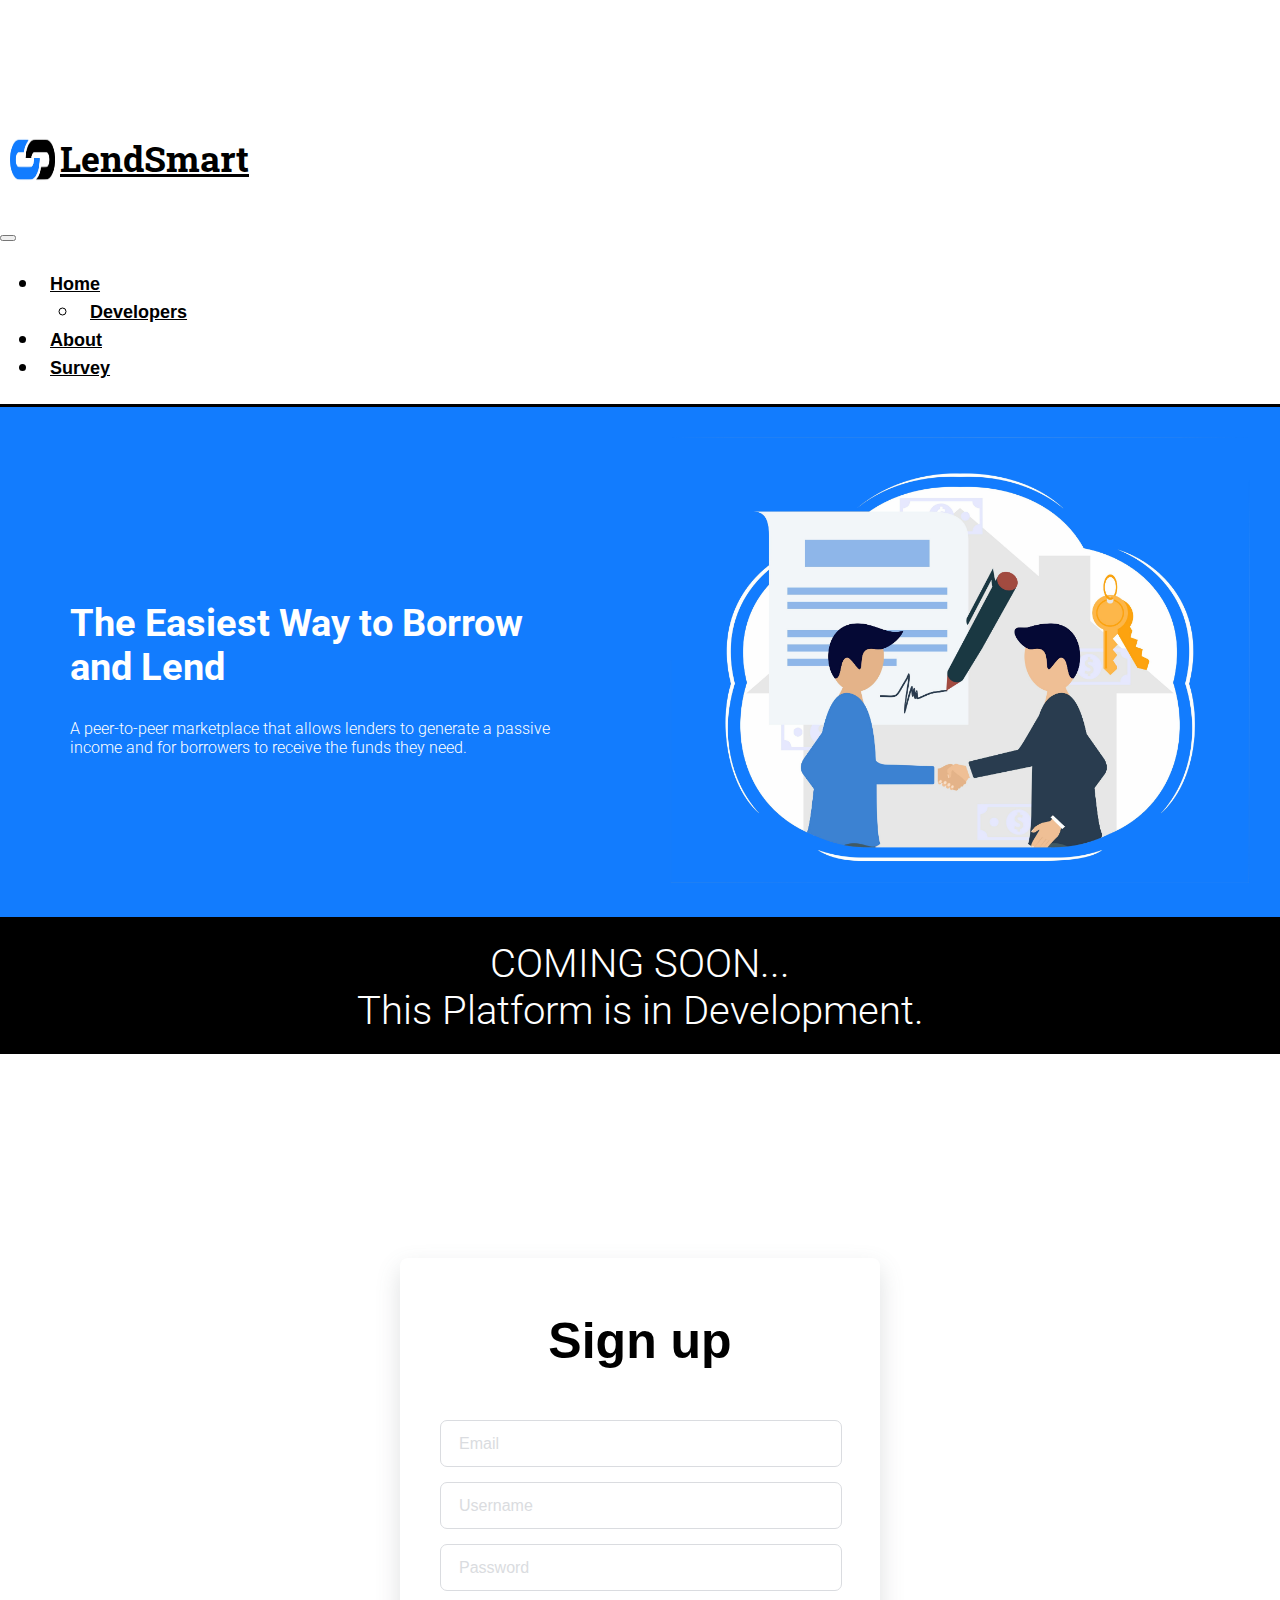
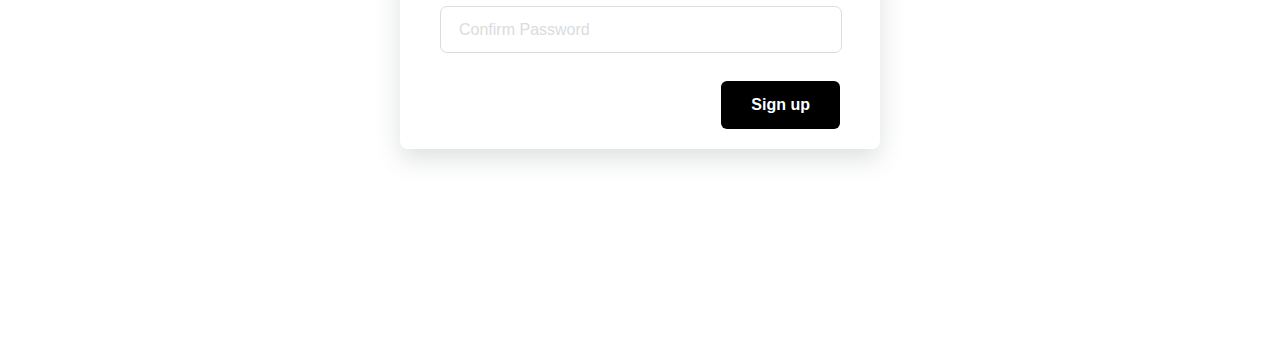
==== index.html @ cf0b28f8 "First commit, Added basics for homepage" ====
<!DOCTYPE html>
<html lang="en">
<head>
    <meta charset="UTF-8">
    <meta http-equiv="X-UA-Compatible" content="IE=edge">
    <meta name="viewport" content="width=device-width, initial-scale=1.0">
    <title>LendSmart</title>
    <link href="https://cdn.jsdelivr.net/npm/bootstrap@5.0.2/dist/css/bootstrap.min.css" rel="stylesheet" integrity="sha384-EVSTQN3/azprG1Anm3QDgpJLIm9Nao0Yz1ztcQTwFspd3yD65VohhpuuCOmLASjC" crossorigin="anonymous">
    <script src="https://cdn.jsdelivr.net/npm/@popperjs/core@2.9.2/dist/umd/popper.min.js" integrity="sha384-IQsoLXl5PILFhosVNubq5LC7Qb9DXgDA9i+tQ8Zj3iwWAwPtgFTxbJ8NT4GN1R8p" crossorigin="anonymous"></script>
    <script src="https://cdn.jsdelivr.net/npm/bootstrap@5.0.2/dist/js/bootstrap.min.js" integrity="sha384-cVKIPhGWiC2Al4u+LWgxfKTRIcfu0JTxR+EQDz/bgldoEyl4H0zUF0QKbrJ0EcQF" crossorigin="anonymous"></script>
    <link rel="stylesheet" href="index.css">
</head>
<body>
  <header>
    <nav class="navbar fixed-top navbar-expand-md navbar-light bg-light">
      <div class="container-fluid">
        <a class="navbar-brand" href="index.html"
            >
            <img
              src="Images/LendSmart.png"
              alt="LendSmart Logo"
              style="width: 45px"
              id="LendSmartImg"
            />
            <h1>LendSmart</h1>
          </a>
        <button
          class="navbar-toggler"
          type="button"
          data-bs-toggle="collapse"
          data-bs-target="#navbarSupportedContent"
          aria-controls="navbarSupportedContent"
          aria-expanded="false"
          aria-label="Toggle navigation"
        >
          <span class="navbar-toggler-icon"></span>
        </button>
        <div
          class="collapse navbar-collapse justify-content-between"
          id="navbarSupportedContent"
        >
          <ul class="navbar-nav ms-auto mb-2 mb-lg-0">
            <li class="nav-item dropdown">
              <a
                class="nav-link active dropdown-toggle"
                href="#"
                id="navbarDropdown"
                role="button"
                data-bs-toggle="dropdown"
                aria-expanded="false"
                >Home</a
              >
              <ul class="dropdown-menu" aria-labelledby="navbarDropdown">
                <li>
                  <a class="dropdown-item" href="#Developers">Developers</a>
                </li>
              </ul>
            </li>
            <li class="nav-item">
              <a class="nav-link" href="players.html">About</a>
            </li>
            <li class="nav-item">
              <a class="nav-link" href="players.html">Survey</a>
            </li>
            
          </ul>
        </div>
      </div>
    </nav>
  </header>

<body>
  <div id="MainSection" class="row">
    <div class="columns col-12 col-md-6">
      <h1 id="Intro">The Easiest Way to Borrow and Lend</h1>
      <p>A peer-to-peer marketplace that allows lenders to generate a passive income and for borrowers to receive the funds they need.</p>

    </div>
    <div id="column1"class="columns col-12 col-md-6">
      <img id="HandshakeImg"src="Images/HandShake.png" alt="HandShake">
    </div>
  </div>

  <div id="ComingSoonInfo">
    <small>COMING SOON... <br> This Platform is in Development.</small>
  </div>
  <div class="signupFrm">
    <div class="wrapper">
    <form action="" class="form">
      <h1 class="title">Sign up</h1>

      <div class="inputContainer">
        <input type="text" class="input" placeholder="a">
        <label for="" class="label">Email</label>
      </div>

      <div class="inputContainer">
        <input type="text" class="input" placeholder="a">
        <label for="" class="label">Username</label>
      </div>

      <div class="inputContainer">
        <input type="password" class="input" placeholder="a">
        <label for="" class="label">Password</label>
      </div>

      <div class="inputContainer">
        <input type="password" class="input" placeholder="a">
        <label for="" class="label">Confirm Password</label>
      </div>

      <input type="submit" class="submitBtn" value="Sign up">
    </form>
    </div>
  </div>
</body>

</html>
---- index.css ----
@import url('https://fonts.googleapis.com/css2?family=Roboto+Slab&family=Roboto:wght@300;500;700&display=swap');
li a, .navbar-brand{
    color: black !important;
    margin: 10px;
    font-size: 18px;

}
#LendSmartImg{
  margin-right: 5px;
}
#MainSection{
  display: inline-flex;
  background-color: #127cfe;
  width: 100%;
  height: 13%;
  margin: 0;
  color:white;
  border-top: 3px solid black;
  border-bottom: 3px solid black;
}
/*
#WorldImage{
  height: 40%;
  width: 100%;
}

#InfoInPic{
  position: absolute;
  top: 10%;
}
*/
.navbar-brand{
  display: flex;
  font-family: 'Roboto Slab', serif;
}

.title{
  font-family:Verdana, Geneva, Tahoma, sans-serif;
  text-align: center;
}
body {
  box-sizing: border-box;
  margin: 0;
  padding-top: 100px;
  background-color: white;
  font-family: "lato", sans-serif;
}

#Intro{
  margin: 50px 50px 30px 50px;
  font-size: 38px;
  font-family: 'Roboto', sans-serif;
  width: 80%;
  height: 34%;

}

p{
  font-family: 'Roboto', sans-serif;
  font-weight: 300;
  width: 80%;
  height: 34%;
  margin-left: 50px;
}

.columns{
  width: 50%;
  padding: 20px 20px 20px 20px;
  margin: auto 0;

}
#HandshakeImg{
  width: 100%;
  height: 80%;
}

.signupFrm {
  display: flex;
  justify-content: center;
  align-items: center;
  height: 100vh;
}
#ComingSoonInfo{
  padding: 20px;
  background-color: black;
  color: white;
  display: flex;
  justify-content: center;
}
#ComingSoonInfo small{
  font-family: 'Roboto', sans-serif;
  font-size: 40px;
  font-weight: 300;
  text-align: center;
  
}

.form {
  background-color: white;
  width: 400px;
  border-radius: 8px;
  padding: 20px 40px;
  box-shadow: 0 10px 25px rgba(92, 99, 105, .2);
}

.title {
  font-size: 50px;
  margin-bottom: 50px;
}

.inputContainer {
  position: relative;
  height: 45px;
  width: 90%;
  margin-bottom: 17px;
}

.input {
  position: absolute;
  top: 0px;
  left: 0px;
  height: 100%;
  width: 100%;
  border: 1px solid #DADCE0;
  border-radius: 7px;
  font-size: 16px;
  padding: 0 20px;
  outline: none;
  background: none;
  z-index: 1;
}


.label {
  position: absolute;
  top: 15px;
  left: 15px;
  padding: 0 4px;
  background-color: white;
  color: #DADCE0;
  font-size: 16px;
  transition: 0.5s;
  z-index: 0;
}

::placeholder {
  color: transparent;
}

.submitBtn {
  display: block;
  margin-left: auto;
  padding: 15px 30px;
  border: none;
  background-color: rgb(0, 0, 0);
  color: white;
  border-radius: 6px;
  cursor: pointer;
  font-size: 16px;
  margin-top: 30px;
  font-family:Verdana, Geneva, Tahoma, sans-serif;
  font-weight: bold;
}

.submitBtn:hover {
  background-color: rgba(0, 0, 0,.5);
  transform: translateY(-2px);
}
.input:focus + .label {
  top: -7px;
  left: 3px;
  z-index: 10;
  font-size: 14px;
  font-weight: 600;
  color: red;
}

.input:not(:placeholder-shown)+ .label {
  top: -7px;
  left: 3px;
  z-index: 10;
  font-size: 14px;
  font-weight: 600;
}

.input:focus {
  border: 2px solid red;
}

header {
  font-family:'Franklin Gothic Medium', 'Arial Narrow', Arial, sans-serif;
  font-size: 24px;
  font-weight: bold;
  height: fit-content;
}

.nav-item:hover {
  border-top: 3px solid orange;
}
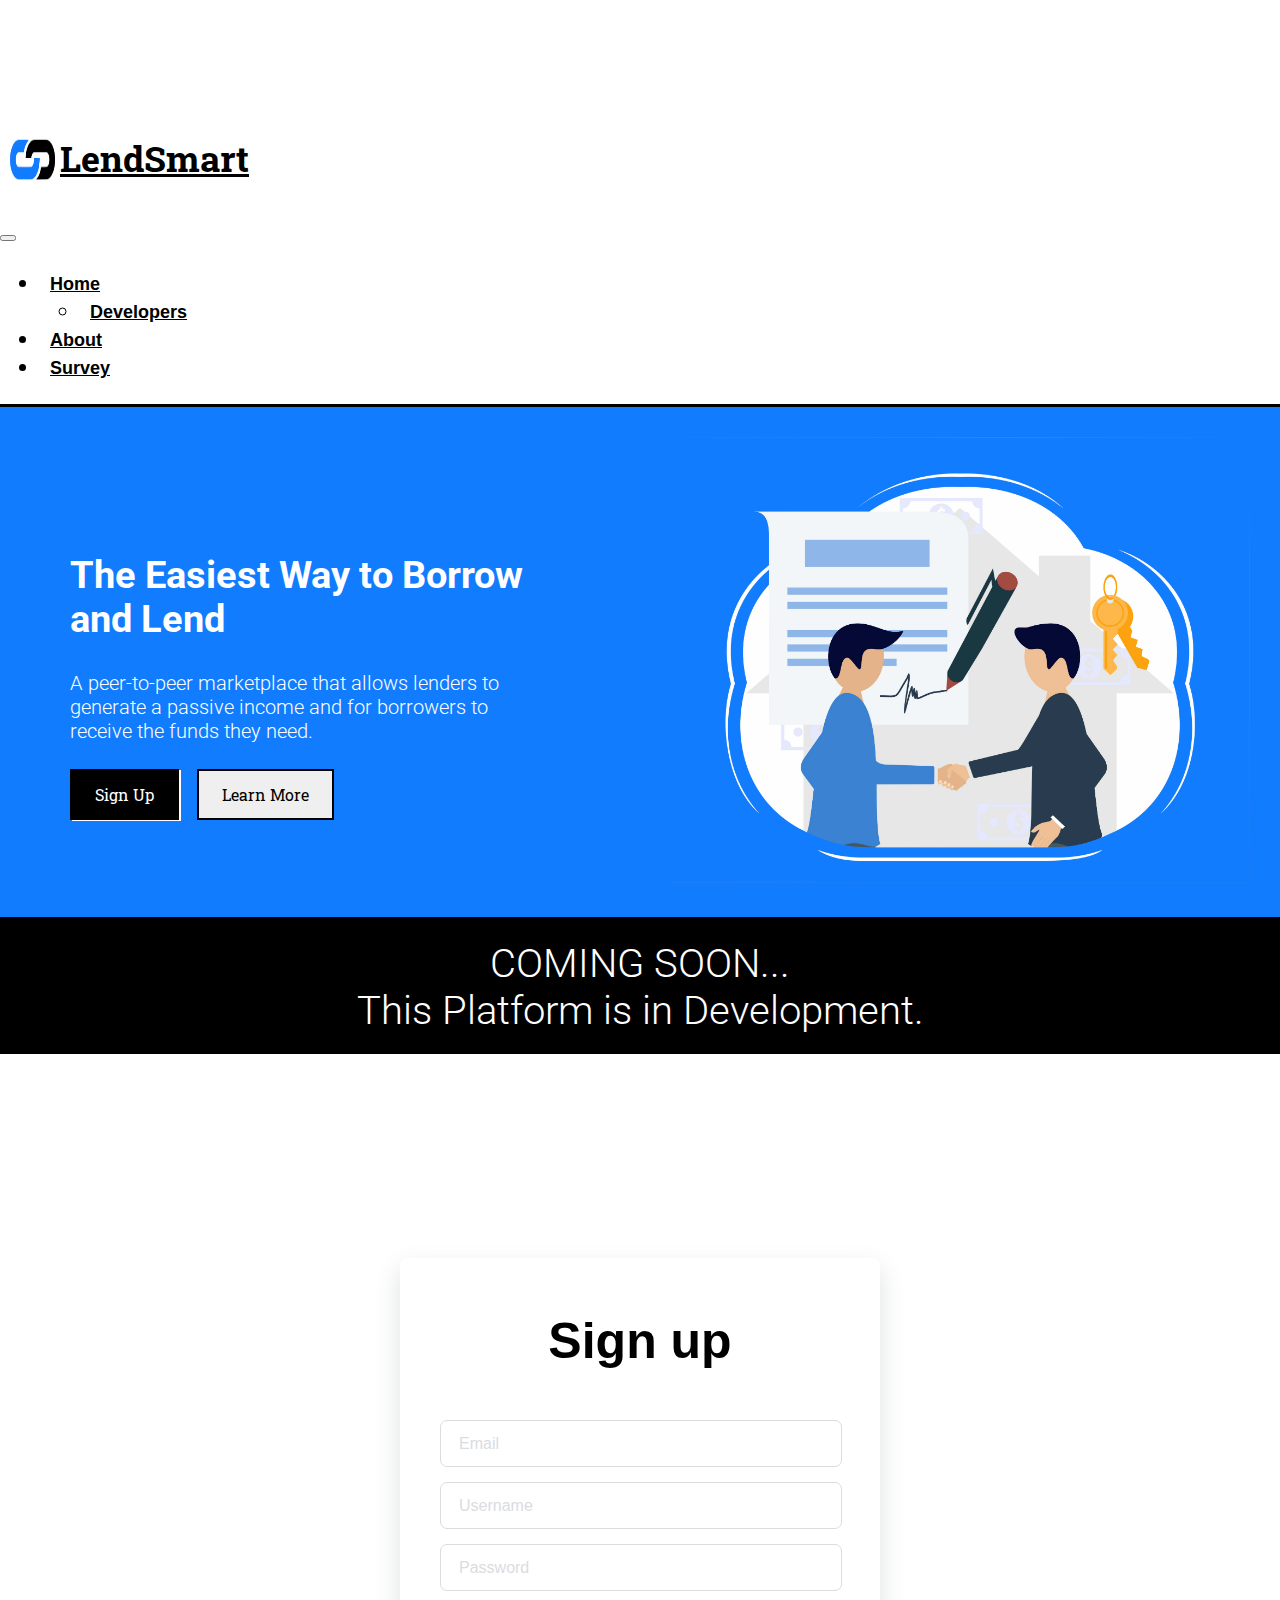
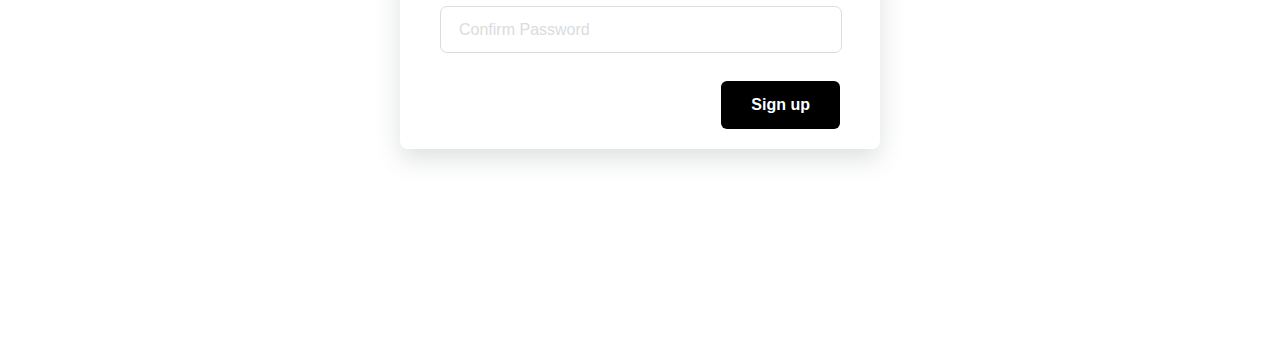
==== commit 913334b8: "Finished first draft" ====
--- a/index.html
+++ b/index.html
@@ -74,7 +74,10 @@
     <div class="columns col-12 col-md-6">
       <h1 id="Intro">The Easiest Way to Borrow and Lend</h1>
       <p>A peer-to-peer marketplace that allows lenders to generate a passive income and for borrowers to receive the funds they need.</p>
-
+      <div id="ButtonSection">
+        <button class="btn" id="signUp">Sign Up</button>
+        <button class="btn">Learn More</button>
+      </div>
     </div>
     <div id="column1"class="columns col-12 col-md-6">
       <img id="HandshakeImg"src="Images/HandShake.png" alt="HandShake">
--- a/index.css
+++ b/index.css
@@ -17,6 +17,28 @@
   color:white;
   border-top: 3px solid black;
   border-bottom: 3px solid black;
+}
+.btn{
+  color: black;
+  font-size: 16px;
+  font-family: 'Roboto Slab', serif;
+  padding: 13px 23px;
+  border: 2px solid black;
+}
+.btn:hover, #signUp:hover{
+  background-color: #489fd9;
+  color: white;
+  border: 2px solid #489fd9;
+}
+#signUp{
+  background-color: black;
+  color: white;
+  margin-right: 14px;
+  box-shadow: 2px 1px 0px;
+}
+#ButtonSection{
+  margin-left: 50px;
+
 }
 /*
 #WorldImage{
@@ -61,6 +83,8 @@
   width: 80%;
   height: 34%;
   margin-left: 50px;
+  margin-bottom: 26px;
+  font-size: 20px;
 }
 
 .columns{
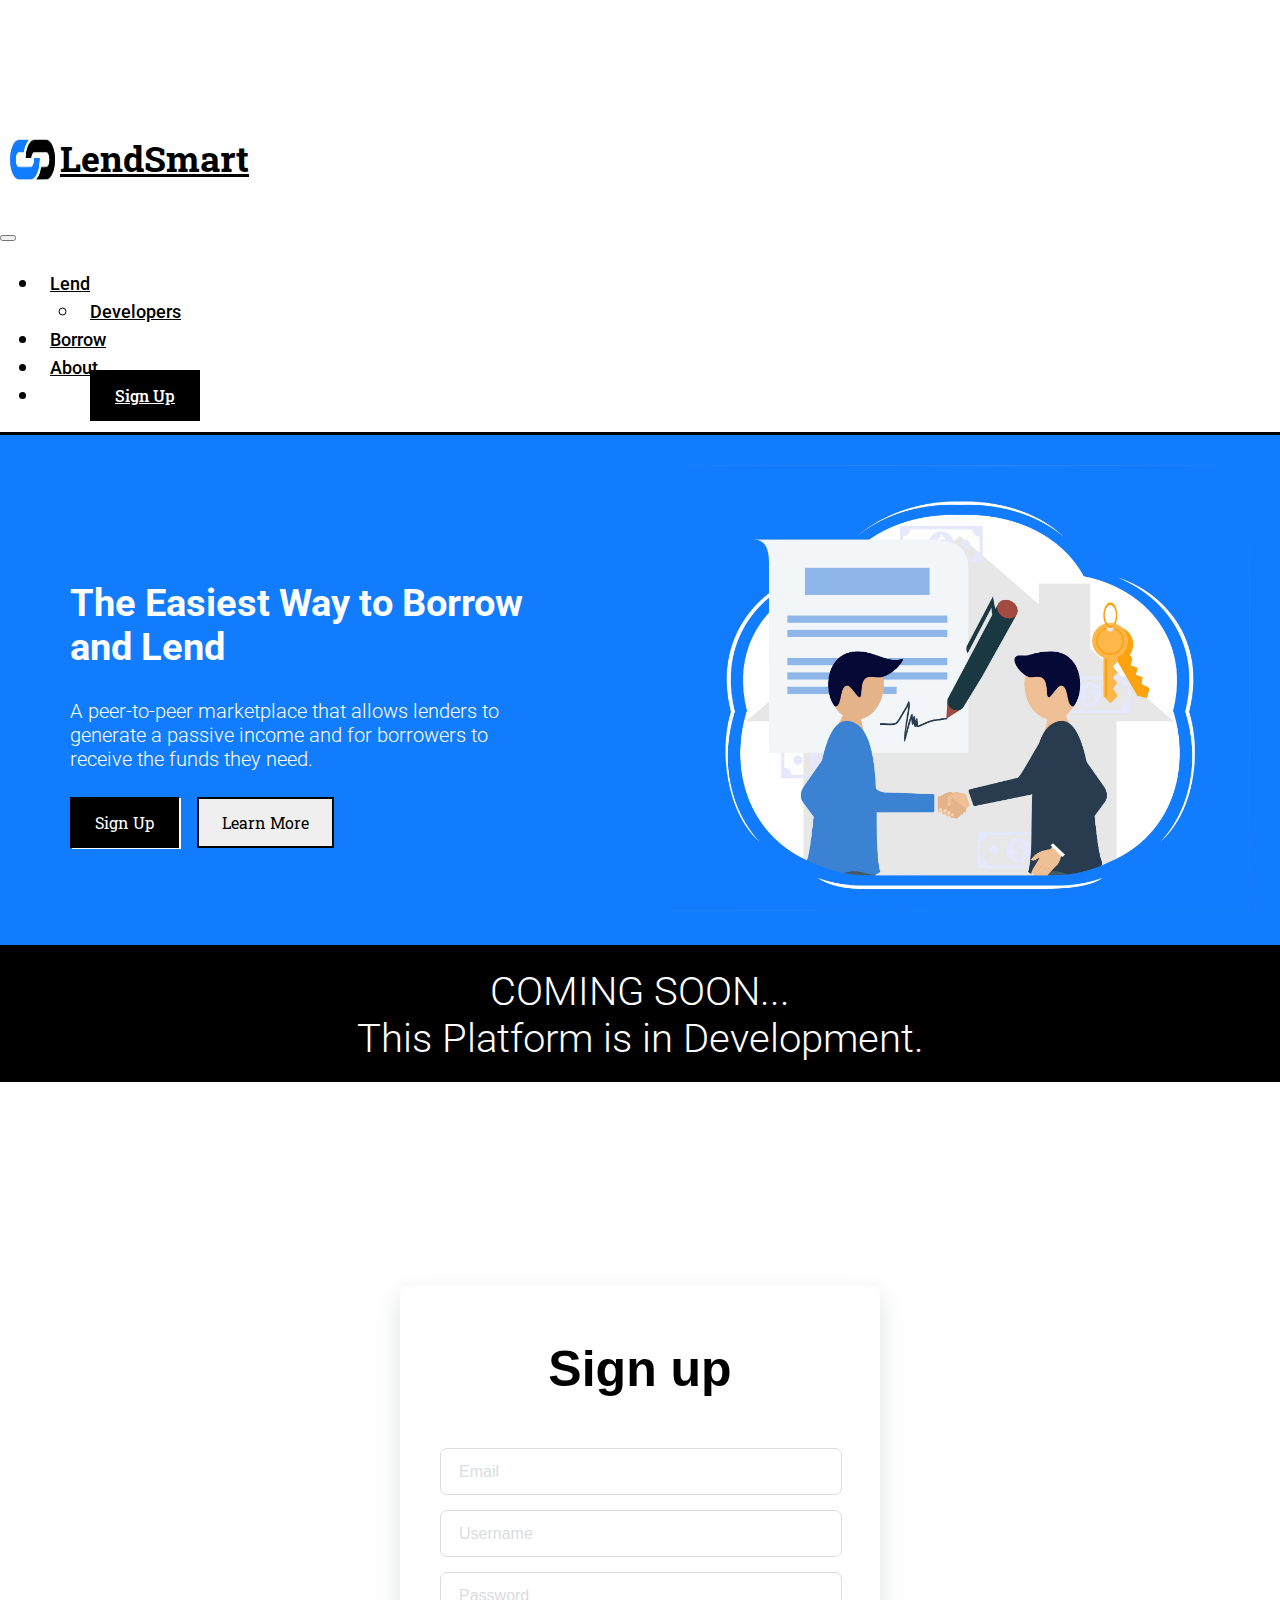
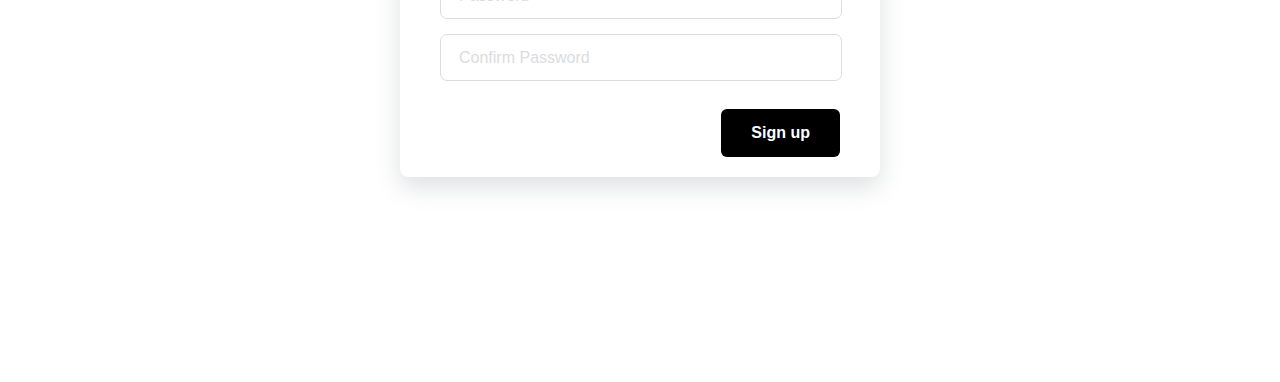
==== commit 806bf970: "New changes;" ====
--- a/index.html
+++ b/index.html
@@ -42,13 +42,13 @@
           <ul class="navbar-nav ms-auto mb-2 mb-lg-0">
             <li class="nav-item dropdown">
               <a
-                class="nav-link active dropdown-toggle"
+                class="nav-link navTab active dropdown-toggle"
                 href="#"
                 id="navbarDropdown"
                 role="button"
                 data-bs-toggle="dropdown"
                 aria-expanded="false"
-                >Home</a
+                >Lend</a
               >
               <ul class="dropdown-menu" aria-labelledby="navbarDropdown">
                 <li>
@@ -57,10 +57,13 @@
               </ul>
             </li>
             <li class="nav-item">
-              <a class="nav-link" href="players.html">About</a>
+              <a class="nav-link navTab" href="players.html">Borrow</a>
             </li>
             <li class="nav-item">
-              <a class="nav-link" href="players.html">Survey</a>
+              <a class="nav-link navTab" href="players.html">About</a>
+            </li>
+            <li class="nav-item">
+              <a class="nav-link navTab" id="SignUpTab" href="players.html">Sign Up</a>
             </li>
             
           </ul>
--- a/index.css
+++ b/index.css
@@ -3,11 +3,14 @@
     color: black !important;
     margin: 10px;
     font-size: 18px;
-
-}
+    font-family: 'Roboto', sans-serif;
+    font-weight: 500;
+}
+
 #LendSmartImg{
   margin-right: 5px;
 }
+
 #MainSection{
   display: inline-flex;
   background-color: #127cfe;
@@ -18,19 +21,19 @@
   border-top: 3px solid black;
   border-bottom: 3px solid black;
 }
-.btn{
+.btn,#SignUpTab{
   color: black;
   font-size: 16px;
   font-family: 'Roboto Slab', serif;
   padding: 13px 23px;
   border: 2px solid black;
 }
-.btn:hover, #signUp:hover{
+.btn:hover, #signUp:hover,#SignUpTab:hover{
   background-color: #489fd9;
   color: white;
   border: 2px solid #489fd9;
 }
-#signUp{
+#signUp,#SignUpTab{
   background-color: black;
   color: white;
   margin-right: 14px;
@@ -51,6 +54,10 @@
   top: 10%;
 }
 */
+#SignUpTab{
+  color: white !important;
+  margin-left: 50px;
+}
 .navbar-brand{
   display: flex;
   font-family: 'Roboto Slab', serif;
@@ -218,6 +225,6 @@
   height: fit-content;
 }
 
-.nav-item:hover {
+.navTab:hover {
   border-top: 3px solid orange;
-}+}
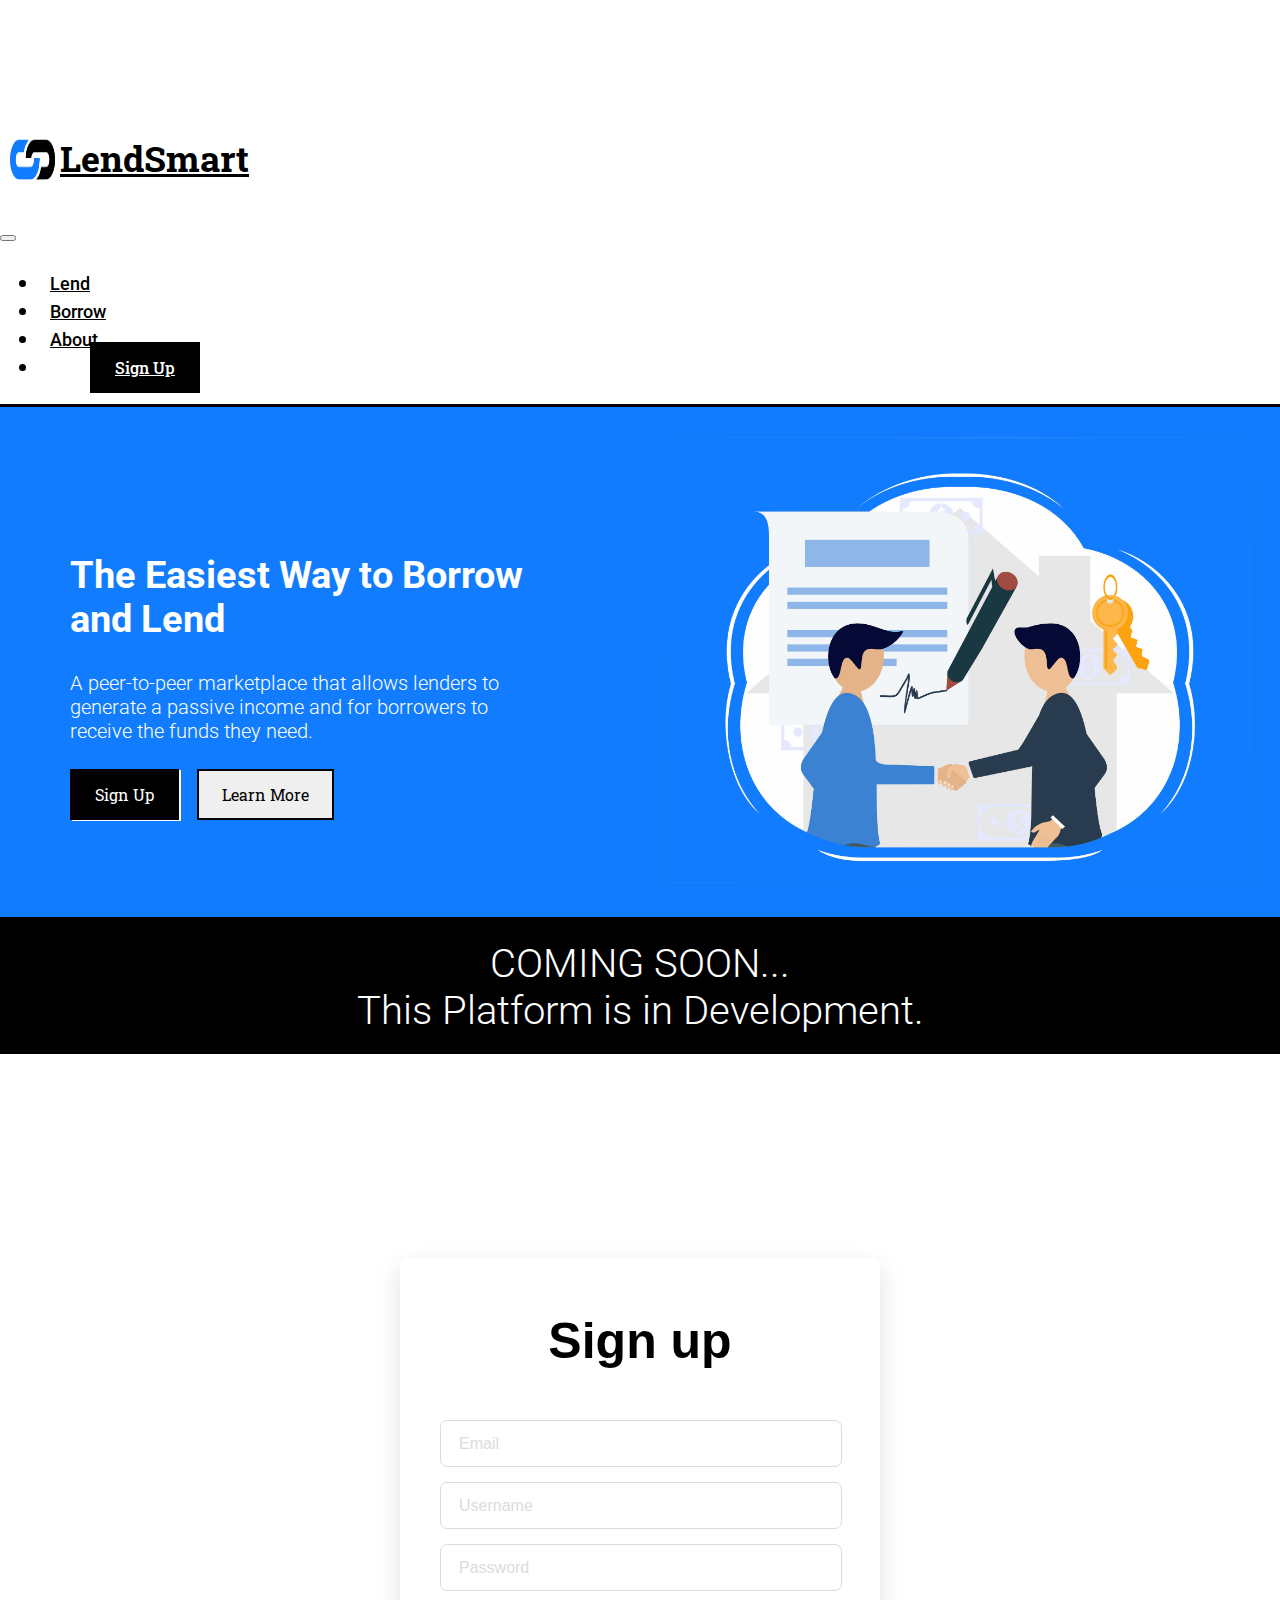
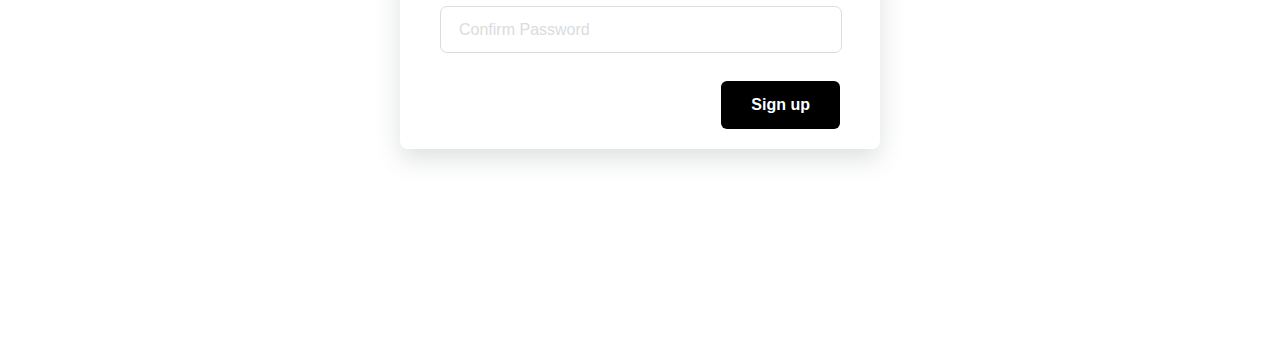
==== commit d727d819: "Fixed href for sign up button" ====
--- a/index.html
+++ b/index.html
@@ -40,30 +40,23 @@
           id="navbarSupportedContent"
         >
           <ul class="navbar-nav ms-auto mb-2 mb-lg-0">
-            <li class="nav-item dropdown">
+            <li class="nav-item">
               <a
-                class="nav-link navTab active dropdown-toggle"
-                href="#"
-                id="navbarDropdown"
-                role="button"
-                data-bs-toggle="dropdown"
-                aria-expanded="false"
+                class="nav-link navTab"
+                href="./HTML/Lend.html"
+               
                 >Lend</a
               >
-              <ul class="dropdown-menu" aria-labelledby="navbarDropdown">
-                <li>
-                  <a class="dropdown-item" href="#Developers">Developers</a>
-                </li>
-              </ul>
+              
             </li>
             <li class="nav-item">
-              <a class="nav-link navTab" href="players.html">Borrow</a>
+              <a class="nav-link navTab" href="./HTML/Borrow.html">Borrow</a>
             </li>
             <li class="nav-item">
-              <a class="nav-link navTab" href="players.html">About</a>
+              <a class="nav-link navTab" href="./HTML/About.html">About</a>
             </li>
             <li class="nav-item">
-              <a class="nav-link navTab" id="SignUpTab" href="players.html">Sign Up</a>
+              <a class="nav-link navTab" id="SignUpTab" href="">Sign Up</a>
             </li>
             
           </ul>
--- a/index.css
+++ b/index.css
@@ -7,6 +7,13 @@
     font-weight: 500;
 }
 
+@media (max-width:709px){
+  #ButtonSection > *{
+    margin-top: 10px;
+    font-size: 14px;
+  }
+  
+}
 #LendSmartImg{
   margin-right: 5px;
 }
@@ -226,5 +233,5 @@
 }
 
 .navTab:hover {
-  border-top: 3px solid orange;
-}
+  border-top: 3px solid #489fd9;
+}
